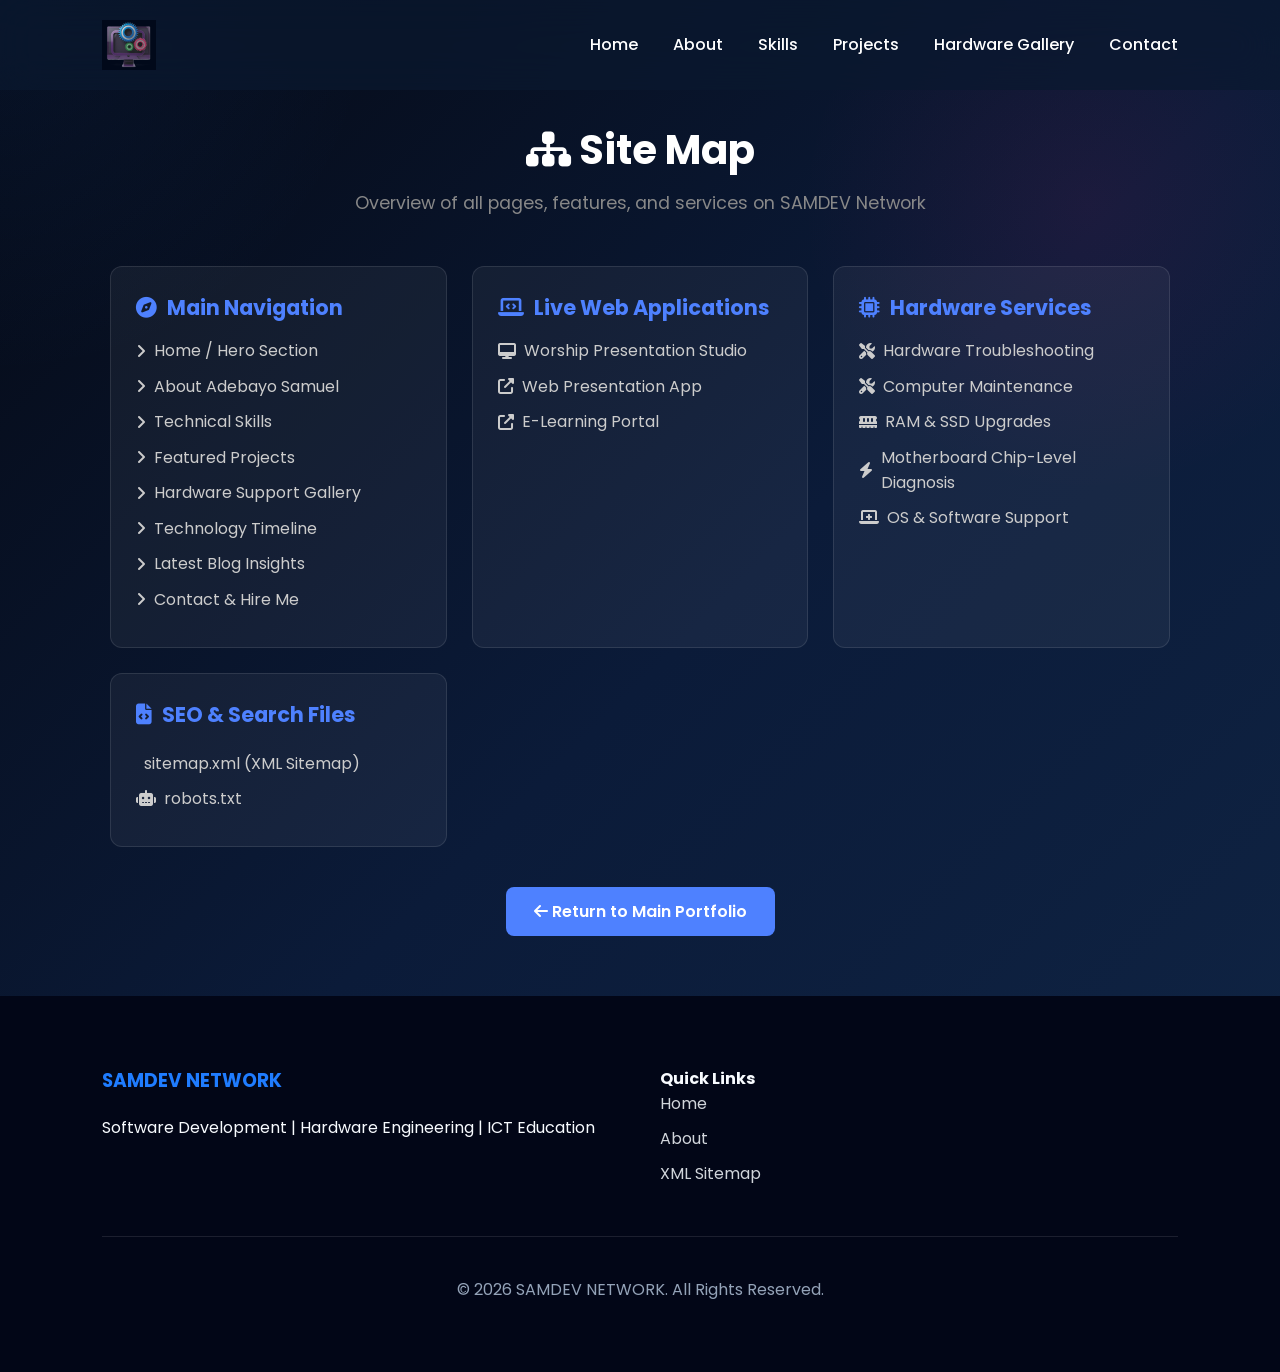
==== sitemap.html @ 9c5ebdf7 "Add files via upload" ====
<!DOCTYPE html>
<html lang="en" data-theme="dark">
<head>
    <meta charset="UTF-8">
    <meta name="viewport" content="width=device-width, initial-scale=1.0">
    <meta name="description" content="Sitemap for SAMDEV Network — Explore all sections, services, software projects, hardware support, and contact details.">
    <title>Sitemap | SAMDEV NETWORK</title>
    <link rel="icon" type="image/png" href="image/logo.png">
    <link href="https://fonts.googleapis.com/css2?family=Poppins:wght@300;400;500;600;700&display=swap" rel="stylesheet">
    <link rel="stylesheet" href="https://cdnjs.cloudflare.com/ajax/libs/font-awesome/6.6.0/css/all.min.css">
    <link rel="stylesheet" href="css/style.css">
    <link rel="stylesheet" href="css/mobile.css">
    <style>
        .sitemap-container {
            max-width: 1100px;
            margin: 120px auto 60px;
            padding: 0 20px;
        }
        .sitemap-header {
            text-align: center;
            margin-bottom: 50px;
        }
        .sitemap-header h1 {
            font-size: 2.5rem;
            color: var(--text-color, #fff);
            margin-bottom: 10px;
        }
        .sitemap-header p {
            color: #888;
            font-size: 1.1rem;
        }
        .sitemap-grid {
            display: grid;
            grid-template-columns: repeat(auto-fit, minmax(280px, 1fr));
            gap: 25px;
        }
        .sitemap-card {
            background: rgba(255, 255, 255, 0.05);
            border: 1px solid rgba(255, 255, 255, 0.1);
            border-radius: 12px;
            padding: 25px;
            transition: transform 0.3s ease, border-color 0.3s ease;
        }
        .sitemap-card:hover {
            transform: translateY(-5px);
            border-color: #4e81ff;
        }
        .sitemap-card h3 {
            font-size: 1.3rem;
            color: #4e81ff;
            margin-bottom: 15px;
            display: flex;
            align-items: center;
            gap: 10px;
        }
        .sitemap-card ul {
            list-style: none;
            padding: 0;
            margin: 0;
        }
        .sitemap-card ul li {
            margin-bottom: 10px;
        }
        .sitemap-card ul li a {
            color: #ccc;
            text-decoration: none;
            transition: color 0.2s ease;
            display: inline-flex;
            align-items: center;
            gap: 8px;
        }
        .sitemap-card ul li a:hover {
            color: #4e81ff;
        }
        .back-home {
            display: inline-block;
            margin-top: 40px;
            padding: 12px 28px;
            background: #4e81ff;
            color: #fff;
            text-decoration: none;
            border-radius: 8px;
            font-weight: 600;
            transition: background 0.3s ease;
        }
        .back-home:hover {
            background: #2f61d1;
        }
    </style>
</head>
<body>
    <header>
        <nav class="navbar">
            <div class="logo">
                <a href="index.html#home"><img src="image/logo.png" alt="Samdev Logo"></a>
            </div>
            <ul class="nav-links">
                <li><a href="index.html#home">Home</a></li>
                <li><a href="index.html#about">About</a></li>
                <li><a href="index.html#skills">Skills</a></li>
                <li><a href="index.html#projects">Projects</a></li>
                <li><a href="index.html#gallery">Hardware Gallery</a></li>
                <li><a href="index.html#contact">Contact</a></li>
            </ul>
        </nav>
    </header>

    <div class="sitemap-container">
        <div class="sitemap-header">
            <h1><i class="fas fa-sitemap"></i> Site Map</h1>
            <p>Overview of all pages, features, and services on SAMDEV Network</p>
        </div>

        <div class="sitemap-grid">
            <div class="sitemap-card">
                <h3><i class="fas fa-compass"></i> Main Navigation</h3>
                <ul>
                    <li><a href="index.html#home"><i class="fas fa-angle-right"></i> Home / Hero Section</a></li>
                    <li><a href="index.html#about"><i class="fas fa-angle-right"></i> About Adebayo Samuel</a></li>
                    <li><a href="index.html#skills"><i class="fas fa-angle-right"></i> Technical Skills</a></li>
                    <li><a href="index.html#projects"><i class="fas fa-angle-right"></i> Featured Projects</a></li>
                    <li><a href="index.html#gallery"><i class="fas fa-angle-right"></i> Hardware Support Gallery</a></li>
                    <li><a href="index.html#timeline"><i class="fas fa-angle-right"></i> Technology Timeline</a></li>
                    <li><a href="index.html#blog"><i class="fas fa-angle-right"></i> Latest Blog Insights</a></li>
                    <li><a href="index.html#contact"><i class="fas fa-angle-right"></i> Contact & Hire Me</a></li>
                </ul>
            </div>

            <div class="sitemap-card">
                <h3><i class="fas fa-laptop-code"></i> Live Web Applications</h3>
                <ul>
                    <li><a href="worship/easyworship.html"><i class="fas fa-desktop"></i> Worship Presentation Studio</a></li>
                    <li><a href="https://samdev969.github.io/Presentation-App/" target="_blank"><i class="fas fa-external-link-alt"></i> Web Presentation App</a></li>
                    <li><a href="https://my-portal-ityg.onrender.com" target="_blank"><i class="fas fa-external-link-alt"></i> E-Learning Portal</a></li>
                </ul>
            </div>

            <div class="sitemap-card">
                <h3><i class="fas fa-microchip"></i> Hardware Services</h3>
                <ul>
                    <li><a href="index.html#gallery"><i class="fas fa-tools"></i> Hardware Troubleshooting</a></li>
                    <li><a href="index.html#gallery"><i class="fas fa-screwdriver-wrench"></i> Computer Maintenance</a></li>
                    <li><a href="index.html#gallery"><i class="fas fa-memory"></i> RAM & SSD Upgrades</a></li>
                    <li><a href="index.html#gallery"><i class="fas fa-bolt"></i> Motherboard Chip-Level Diagnosis</a></li>
                    <li><a href="index.html#gallery"><i class="fas fa-laptop-medical"></i> OS & Software Support</a></li>
                </ul>
            </div>

            <div class="sitemap-card">
                <h3><i class="fas fa-file-code"></i> SEO & Search Files</h3>
                <ul>
                    <li><a href="sitemap.xml" target="_blank"><i class="fas fa-xml"></i> sitemap.xml (XML Sitemap)</a></li>
                    <li><a href="robots.txt" target="_blank"><i class="fas fa-robot"></i> robots.txt</a></li>
                </ul>
            </div>
        </div>

        <div style="text-align: center;">
            <a href="index.html" class="back-home"><i class="fas fa-arrow-left"></i> Return to Main Portfolio</a>
        </div>
    </div>

    <footer>
        <div class="footer-container">
            <div>
                <h3>SAMDEV NETWORK</h3>
                <p>Software Development | Hardware Engineering | ICT Education</p>
            </div>
            <div>
                <h4>Quick Links</h4>
                <a href="index.html#home">Home</a>
                <a href="index.html#about">About</a>
                <a href="sitemap.xml">XML Sitemap</a>
            </div>
        </div>
        <hr>
        <p class="copyright">© 2026 SAMDEV NETWORK. All Rights Reserved.</p>
    </footer>
</body>
</html>
---- css/style.css ----
/*==========================================
    SAMDEV NETWORK PORTFOLIO
    Author: Adebayo Samuel
==========================================*/

/*========== GOOGLE FONT ==========*/
@import url('https://fonts.googleapis.com/css2?family=Poppins:wght@300;400;500;600;700;800&display=swap');

/*========== VARIABLES ==========*/
:root{

    --primary:#050914;
    --secondary:#0b1b39;
    --accent:#1F7CFF;
    --accent2:#23A550;
    --accent3:#E31B76;
    --accent-rgb:31,124,255;
    --white:#f8fbff;
    --text:#d8e3ff;
    --dark:#020617;
    --glass:rgba(255,255,255,.08);
    --shadow:0 20px 40px rgba(0,0,0,.35);
    --radius:18px;
    --bg-gradient: radial-gradient(circle at top left, rgba(31,124,255,.08), transparent 20%), radial-gradient(circle at 85% 15%, rgba(227,27,118,.08), transparent 18%), linear-gradient(135deg,#050914,#0b1b39,#102545);

}

/*========== RESET ==========*/

*{
    margin:0;
    padding:0;
    box-sizing:border-box;
    scroll-behavior:smooth;
    font-family:'Poppins',sans-serif;
}

body{

    background: var(--bg-gradient);
    color:var(--white);
    overflow-x:hidden;

}

a{
    text-decoration:none;
}

img{
    width:100%;
    display:block;
}

section{

    padding:90px 8%;

}

/*===========================
PRELOADER
===========================*/

#preloader{

    position:fixed;
    width:100%;
    height:100vh;
    background:#020617;
    display:flex;
    justify-content:center;
    align-items:center;
    z-index:99999;

}

.loader{

    text-align:center;

}

.loader h1{

    font-size:45px;
    letter-spacing:4px;
    color:var(--accent);

}

.loading-bar{

    width:260px;
    height:5px;
    background:#1e293b;
    margin:auto;
    margin-top:20px;
    overflow:hidden;
    border-radius:50px;

}

.loading-bar::before{

    content:"";
    position:absolute;
    width:90px;
    height:5px;
    background:var(--accent);
    animation:loading 2s infinite;

}

@keyframes loading{

0%{

transform:translateX(-100px);

}

100%{

transform:translateX(260px);

}

}

/*===========================
HEADER
===========================*/

header{

    position:fixed;
    width:100%;
    top:0;
    left:0;
    z-index:999;

    backdrop-filter:blur(20px);

    background:rgba(10,25,47,.7);

}

nav{

    display:flex;

    justify-content:space-between;

    align-items:center;

    padding:20px 8%;

}

.logo h2{

    color:var(--accent);

    font-size:30px;

}

.logo img{

    display:block;

    max-height:50px;

    width:auto;

}

.nav-links{

    display:flex;

    list-style:none;

    gap:35px;

}

body.menu-open{

    overflow:hidden;

}

.nav-links a{

    color:white;

    transition:.4s;

    font-weight:500;

}

.nav-links a:hover{

    color:var(--accent);

}

.active{

    color:var(--accent)!important;

}

.menu-btn{

    display:none;

    color:white;

    font-size:28px;

    cursor:pointer;

    z-index:1002;

}

/*===========================
HERO
===========================*/

.hero{

    min-height:100vh;

    position:relative;

    display:flex;

    align-items:center;

    justify-content:space-between;

    gap:60px;

    padding:90px 8%;

}

#particles-js{

    display:none;

}

.hero-content{

    position:relative;

    z-index:2;

    flex:1;

    max-width:500px;

}

.hero-content h4{

    color:var(--accent);

    font-size:24px;

}

.hero-content h1{

    font-size:70px;

    margin:20px 0;

}

.hero-content span{

    color:var(--accent);

}

.hero-content h2{

    font-size:34px;

    margin-bottom:20px;

}

.hero-content p{

    color:var(--text);

    line-height:1.8;

    font-size:18px;

}

.hero-image{

    position:relative;

    z-index:2;

    flex:1;
    display:flex;
    justify-content:center;
    align-items:center;
    width:min(440px, 42vw);
    max-width:440px;
    aspect-ratio:1;
    border-radius:50%;
    overflow:hidden;
    margin-left:auto;

}

.hero-image .tilt-card{

    width:100%;
    height:100%;
    border-radius:50%;
    overflow:hidden;

}

.hero-image img{

    width:100%;
    height:100%;
    object-fit:cover;
    object-position:center;
    border-radius:50%;
    animation:float 5s ease-in-out infinite;

}

.hero-image video{
    width:100%;
    height:100%;
    object-fit:cover;
    object-position:center;
    border-radius:50%;
    animation:float 5s ease-in-out infinite;
}

@keyframes float{

0%{

transform:translateY(0);

}

50%{

transform:translateY(-20px);

}

100%{

transform:translateY(0);

}

}

/*===========================
BUTTONS
===========================*/

.hero-buttons{

    margin-top:35px;

    display:flex;

    gap:20px;

}

.btn{

    background:var(--accent);

    color:white;

    padding:15px 40px;

    border-radius:40px;

    transition:.4s;

    font-weight:600;

}

.btn:hover{

    transform:translateY(-5px);

    box-shadow:0 10px 30px rgba(var(--accent-rgb),.5);

}

.btn-outline{

    border:2px solid var(--accent);

    color:white;

    padding:15px 40px;

    border-radius:40px;

    transition:.4s;

}

.btn-outline:hover{

    background:var(--accent);

}

/*===========================
SOCIAL
===========================*/

.social-icons{

    margin-top:35px;

    display:flex;

    gap:18px;

}

.social-icons a{

    width:48px;

    height:48px;

    border-radius:50%;

    background:rgba(255,255,255,.08);

    display:flex;

    justify-content:center;

    align-items:center;

    color:white;

    transition:.4s;

}

.social-icons a:hover{

    background:var(--accent);

    transform:translateY(-8px);

}

/*===========================
STATS
===========================*/

.stats{

    display:grid;

    grid-template-columns:repeat(4,1fr);

    gap:30px;

}

.stats .box{

    background:var(--glass);

    backdrop-filter:blur(18px);

    border-radius:var(--radius);

    text-align:center;

    padding:40px;

    box-shadow:var(--shadow);

    transition:.4s;

}

.stats .box:hover{

    transform:translateY(-10px);

}

.stats h1{

    color:var(--accent);

    font-size:50px;

}

/*===========================
ABOUT PREVIEW
===========================*/

.container{

    display:grid;

    grid-template-columns:repeat(2,1fr);

    gap:60px;

    align-items:center;

}

.about-preview img{

    border-radius:20px;

    box-shadow:var(--shadow);

}

.about-preview video{
    width:60%;
    max-width:420px;
    display:block;
    margin:0 auto;
    border-radius:20px;
    box-shadow:var(--shadow);
    object-fit:cover;
}

.about-preview h5{

    color:var(--accent);

}

.about-preview h2{

    font-size:45px;

    margin:15px 0;

}

.about-preview p{

    color:var(--text);

    line-height:1.8;

    margin-bottom:30px;

}

/*===========================
SERVICES
===========================*/

.services-preview h2{

    text-align:center;

    margin-bottom:60px;

    font-size:45px;

}

.cards{

    display:grid;

    grid-template-columns:repeat(auto-fit,minmax(250px,1fr));

    gap:24px;

}

.card{

    position:relative;
    overflow:hidden;
    background:
        radial-gradient(circle at top right, rgba(var(--accent-rgb), 0.18), transparent 42%),
        linear-gradient(180deg, rgba(255,255,255,0.09), rgba(255,255,255,0.03));
    backdrop-filter:blur(14px);
    padding:32px;
    border-radius:18px;
    text-align:center;
    transition:transform .35s ease, box-shadow .35s ease, border-color .35s ease;
    border:1px solid rgba(255,255,255,.12);
    box-shadow:0 14px 34px rgba(0,0,0,.22);

}

.card::before{

    content:'';
    position:absolute;
    inset:0;
    background:linear-gradient(120deg, transparent 0%, rgba(255,255,255,.08) 50%, transparent 100%);
    transform:translateX(-120%);
    transition:transform .6s ease;
    pointer-events:none;

}

.card:hover{

    transform:translateY(-8px);
    border-color:rgba(var(--accent-rgb),.55);
    box-shadow:0 24px 48px rgba(0,0,0,.38);

}

.card:hover::before{

    transform:translateX(120%);

}

.card i{

    font-size:55px;

    color:var(--accent);

    margin-bottom:25px;

}

.card h3{

    margin-bottom:20px;

}

/*===========================
FOOTER
===========================*/

footer{

    background:#020617;

    padding:70px 8%;

}

.footer-container{

    display:grid;

    grid-template-columns:repeat(auto-fit,minmax(250px,1fr));

    gap:40px;

}

.footer-container h2,
.footer-container h3{

    margin-bottom:20px;

    color:var(--accent);

}

.footer-container a{

    display:block;

    color:#d1d5db;

    margin-bottom:10px;

    transition:.3s;

}

.footer-container a:hover{

    color:var(--accent);

}

footer hr{

    margin:40px 0;

    border:none;

    border-top:1px solid rgba(255,255,255,.1);

}

.copyright{

    text-align:center;

    color:#94a3b8;

}

/*===========================
RESPONSIVE
===========================*/

@media(max-width:1024px){

.hero{

gap:40px;

padding:90px 5%;

}

.hero-content h1{

font-size:50px;

}

.hero-image{

width:min(380px, 80vw);

height:auto;

}

.hero-image img{

width:100%;

height:100%;

}

.container{

grid-template-columns:1fr;

}

.stats{

grid-template-columns:repeat(2,1fr);

}

.nav-links{

position:fixed;
    top:0;
    left:0;
    width:min(320px, 85vw);
    max-height:calc(100vh - 40px);
    padding:24px 24px 30px;
    flex-direction:column;
    justify-content:flex-start;
    align-items:flex-start;
    gap:12px;
    background:linear-gradient(180deg, rgba(5, 9, 20, 0.98), rgba(15, 23, 42, 0.98));
    border-right:1px solid rgba(255,255,255,0.12);
    transform:translateX(-100%);
    transition:transform .35s ease;
    z-index:1000;
box-shadow:0 20px 45px rgba(0,0,0,.45);
    overflow-y:auto;
    overflow-x:hidden;
    -webkit-overflow-scrolling:touch;
    scrollbar-width:thin;
    scrollbar-color:var(--accent) transparent;

}

.nav-links::-webkit-scrollbar{
    width:6px;
}

.nav-links::-webkit-scrollbar-thumb{
    background:var(--accent);
    border-radius:10px;
}

.nav-links::-webkit-scrollbar-track{
    background:transparent;
}

.nav-links.show{

transform:translateX(0);

}

.nav-links li{

width:100%;

}

.nav-links li a{

display:flex;
    width:100%;
    font-size:18px;
    padding:12px 0;
    opacity:.85;

}

.nav-links li a.active{
    opacity:1;
}

.nav-links li .btn-portal{
    display:inline-block;
    width:auto;
    margin-top:6px;
    padding:8px 22px;
}

.menu-btn{

display:block;

}

}/* End 1024px */

@media(max-width:768px){

.gallery-grid {
    grid-template-columns: 1fr;
}

.gallery-item {
    min-height: 250px;
    padding: 24px 18px;
}

.hover-gallery {
    grid-template-columns: repeat(2, 1fr);
    inset: 8px;
    min-height: 150px;
}

.gallery-grid {
    grid-template-columns: 1fr;
}

.gallery-item {
    min-height: 250px;
    padding: 24px 18px;
}

.hover-gallery {
    grid-template-columns: repeat(2, 1fr);
    inset: 8px;
    min-height: 150px;
}

.hero{

flex-direction:column;

min-height:auto;

padding:90px 8%;

}

.hero-content h1{

font-size:45px;

}

.hero-content h2{

font-size:26px;

}

.stats{

grid-template-columns:1fr;

}

.hero-buttons{

flex-direction:column;

}

.hero-image{

width:min(320px, 80vw);

height:auto;

margin:0 auto;

}

.hero-image img{

width:100%;

height:100%;

}

.timeline-section {
    padding: 80px 4%;
}

.timeline::after {
    left: 20px;
}

.timeline-item,
.timeline-item.left,
.timeline-item.right {
    width: 100%;
    left: 0;
    padding-left: 58px;
}

.timeline-item::before {
    left: 12px;
    right: auto;
    top: 30px;
}

.timeline-item.left .timeline-content::after,
.timeline-item.right .timeline-content::after {
    left: -9px;
    right: auto;
    transform: rotate(225deg);
}

}

/* ===========================
   MOBILE / SMALL SCREEN REFINEMENT
=========================== */

@media(max-width:768px){

    nav{
        padding:14px 5%;
    }

    .menu-btn{
        font-size:26px;
    }

    .theme-toggle{
        font-size:18px;
        padding:6px 10px;
    }

    section{
        padding:70px 6%;
    }

    .hero{
        padding:110px 6% 60px;
        text-align:center;
    }

    .hero-content{
        max-width:100%;
    }

    .hero-content h4{
        font-size:20px;
    }

    .hero-content h1{
        font-size:34px;
        line-height:1.15;
        margin:14px 0;
    }

    .hero-content h2{
        font-size:22px;
        margin-bottom:16px;
    }

    .hero-content p{
        font-size:15px;
        line-height:1.7;
    }

    .hero-buttons{
        flex-direction:column;
        align-items:center;
        width:100%;
    }

    .hero-buttons .btn,
    .hero-buttons .btn-outline{
        width:100%;
        max-width:280px;
        text-align:center;
        padding:14px 20px;
    }

    .social-icons{
        justify-content:center;
        flex-wrap:wrap;
    }

    .hero-image{
        width:min(250px, 70vw);
        margin:20px auto 0;
    }

    .section-title{
        margin-bottom:36px;
    }

    .section-title h2{
        font-size:30px;
    }

    .stats{
        grid-template-columns:repeat(2,1fr);
        gap:16px;
    }

    .stats .box{
        padding:26px 14px;
    }

    .stats h1{
        font-size:34px;
    }

    .stats p{
        font-size:13px;
    }

    .about-preview h2{
        font-size:30px;
    }

    .about-preview p{
        font-size:15px;
    }

    .card{
        padding:26px 20px;
    }

    .card h3{
        font-size:18px;
    }

    .gallery-item{
        min-height:220px;
        padding:20px 14px;
    }

    .gallery-placeholder{
        font-size:42px;
    }

    .hover-gallery{
        grid-template-columns:repeat(2,1fr);
        inset:8px;
        min-height:150px;
        padding:8px;
    }

    .hover-gallery h4{
        font-size:.95rem;
    }

.timeline-section{
        padding:70px 4% 60px;
    }

    .timeline,
    .timeline-item,
    .timeline-content{
        max-width:100%;
        overflow:hidden;
    }

.timeline-content{
        max-height:none;
        overflow:hidden;
        padding:16px 16px;
        cursor:default;
    }

    .timeline-content::before{
        display:none;
        position:absolute;
    }

    .timeline-content:hover,
    .timeline-content:focus-visible{
        max-height:none;
        transform:none;
        box-shadow:0 16px 38px rgba(0,0,0,0.24);
        border-color:rgba(255,255,255,0.14);
    }

    .timeline-content h4{
        font-size:1rem;
    }

    .timeline-content p,
    .timeline-content li{
        opacity:1;
    }

    .contact-section .container{
        gap:40px;
    }

    .footer-container{
        grid-template-columns:1fr;
        text-align:center;
        gap:30px;
    }

}

@media(max-width:400px){

    nav{
        padding:12px 4%;
    }

    .logo img{
        max-height:40px;
    }

    .hero{
        padding:100px 4% 50px;
    }

    .hero-content h1{
        font-size:28px;
    }

    .hero-content h2{
        font-size:19px;
    }

    .hero-buttons .btn,
    .hero-buttons .btn-outline{
        max-width:240px;
        font-size:14px;
    }

    .stats{
        grid-template-columns:1fr;
    }

    .stats .box{
        padding:20px 14px;
    }

    .section-title h2{
        font-size:26px;
    }

    .hover-gallery{
        grid-template-columns:1fr 1fr;
        gap:6px;
    }

}

/*========== ADDITIONAL SINGLE PAGE STYLES ==========*/

/* Section title centering */
.section-title {
    text-align: center;
    margin-bottom: 50px;
}

.section-title h2 {
    font-size: 42px;
    color: var(--white);
}


/* Portal Nav Button Accent */
.btn-portal {
    border: 1px solid var(--accent);
    padding: 6px 18px;
    border-radius: 20px;
}

.btn-portal:hover {
    background: var(--accent);
    color: var(--dark) !important;
}
/*========== THEME VARIABLES ==========*/
:root {
    --primary: #050914;
    --secondary: #0b1b39;
    --accent: #1F7CFF;
    --accent2: #23A550;
    --accent3: #E31B76;
    --accent-rgb: 31,124,255;
    --white: #f8fbff;
    --text: #d8e3ff;
    --dark: #020617;
    --glass: rgba(255, 255, 255, 0.08);
    --shadow: 0 20px 40px rgba(0, 0, 0, 0.35);
    --radius: 18px;
    --bg-gradient: radial-gradient(circle at top left, rgba(31,124,255,.08), transparent 20%), radial-gradient(circle at 85% 15%, rgba(227,27,118,.08), transparent 18%), linear-gradient(135deg,#050914,#0b1b39,#102545);
}

/* Light Theme Switch */
[data-theme="light"] {
    --primary: #f8fafc;
    --secondary: #e2e8f0;
    --accent: #1F7CFF;
    --accent2: #23A550;
    --accent3: #E31B76;
    --accent-rgb: 31,124,255;
    --white: #0f172a;
    --text: #334155;
    --dark: #ffffff;
    --glass: rgba(0, 0, 0, 0.04);
    --shadow: 0 10px 30px rgba(0, 0, 0, 0.1);
    --bg-gradient: linear-gradient(135deg, #f1f5f9, #e2e8f0, #cbd5e1);
}

body {
    background: var(--bg-gradient);
    color: var(--white);
    transition: background 0.4s ease, color 0.4s ease;
}

/* Theme Toggle Button */
.theme-toggle {
    cursor: pointer;
    font-size: 20px;
    color: var(--accent);
    padding: 8px 12px;
    border-radius: 50%;
    background: var(--glass);
    transition: 0.3s;
}

/* 3D Tilt Card Base Effects */
.tilt-card {
    transition: transform 0.3s ease, box-shadow 0.3s ease;
    transform-style: preserve-3d;
}

.tilt-card:hover {
    transform: translateY(-8px) rotateX(4deg) rotateY(-4deg);
    box-shadow: 0 20px 35px rgba(56, 189, 248, 0.25);
}

/* Skills Animated Progress Bar */
.skills-container {
    max-width: 800px;
    margin: 0 auto;
}

.skill-bar {
    margin-bottom: 25px;
}

.skill-info {
    display: flex;
    justify-content: space-between;
    margin-bottom: 8px;
    font-weight: 500;
}

.progress-line {
    height: 10px;
    width: 100%;
    background: var(--glass);
    border-radius: 10px;
    position: relative;
    overflow: hidden;
}

.progress-line span {
    height: 100%;
    background: var(--accent);
    position: absolute;
    left: 0;
    top: 0;
    border-radius: 10px;
    animation: animateProgress 2s ease-in-out forwards;
}

@keyframes animateProgress {
    from { width: 0; }
}

/* Timeline Layout */
.timeline-section {
    padding: 95px 5% 75px;
}

.timeline {
    position: relative;
    max-width: 910px;
    margin: 0 auto;
}

.timeline::after {
    content: '';
    position: absolute;
    width: 3px;
    background: linear-gradient(180deg, var(--accent), rgba(31, 124, 255, 0.18));
    top: 0;
    bottom: 0;
    left: 50%;
    margin-left: -1.5px;
    border-radius: 999px;
}

.timeline-item {
    padding: 10px 24px;
    position: relative;
    width: 50%;
    margin-bottom: 20px;
}

.timeline-item.left { left: 0; }
.timeline-item.right { left: 50%; }

.timeline-item::before {
    content: '';
    position: absolute;
    top: 28px;
    width: 14px;
    height: 14px;
    background: linear-gradient(135deg, var(--accent), #78b8ff);
    border: 3px solid var(--primary);
    border-radius: 50%;
    z-index: 1;
    box-shadow: 0 0 0 5px rgba(31, 124, 255, 0.12);
}

.timeline-item.left::before {
    right: -8px;
}

.timeline-item.right::before {
    left: -8px;
}

.timeline-content {
    position: relative;
    overflow: hidden;
    max-height: 118px;
    padding: 20px 22px;
    background:
        radial-gradient(circle at top right, rgba(31, 124, 255, 0.18), transparent 42%),
        linear-gradient(180deg, rgba(255,255,255,0.095), rgba(255,255,255,0.035));
    border-radius: 18px;
    border: 1px solid rgba(255, 255, 255, 0.14);
    box-shadow: 0 16px 38px rgba(0,0,0,0.24);
    backdrop-filter: blur(10px);
    cursor: pointer;
    transform-origin: center top;
    transition: max-height 0.7s cubic-bezier(0.22, 1, 0.36, 1), transform 0.35s ease, border-color 0.35s ease, box-shadow 0.35s ease, opacity 0.35s ease;
}

.timeline-content::before {
    content: '';
    position: absolute;
    inset: 0;
    background: linear-gradient(120deg, transparent 0%, rgba(255,255,255,0.08) 50%, transparent 100%);
    transform: translateX(-120%);
    transition: transform 0.6s ease;
    pointer-events: none;
}

.timeline-content:hover,
.timeline-content:focus-visible {
    max-height: 520px;
    transform: translateY(-6px) scale(1.015);
    border-color: rgba(31, 124, 255, 0.58);
    box-shadow: 0 28px 58px rgba(0, 0, 0, 0.48);
    outline: none;
}

.timeline-content:hover::before,
.timeline-content:focus-visible::before {
    transform: translateX(120%);
}

.timeline-content h3 {
    color: var(--accent);
    font-size: 1.08rem;
    margin-bottom: 10px;
    font-weight: 700;
    letter-spacing: 0.02em;
}

.timeline-content h4 {
    margin-bottom: 10px;
    color: var(--white);
    font-size: 1.14rem;
    font-weight: 600;
}

.timeline-content p,
.timeline-content li {
    color: var(--text);
    line-height: 1.68;
    font-size: 0.96rem;
    opacity: 0.7;
    transition: opacity 0.3s ease;
}

.timeline-content:hover p,
.timeline-content:focus-visible p,
.timeline-content:hover li,
.timeline-content:focus-visible li {
    opacity: 1;
}

.timeline-content ul {
    padding-left: 20px;
    margin: 12px 0 14px;
}

.timeline-item.left .timeline-content::after,
.timeline-item.right .timeline-content::after {
    content: '';
    position: absolute;
    top: 24px;
    width: 14px;
    height: 14px;
    background: linear-gradient(180deg, rgba(255,255,255,0.08), rgba(255,255,255,0.04));
    border-top: 1px solid rgba(255,255,255,0.12);
    border-right: 1px solid rgba(255,255,255,0.12);
    transform: rotate(45deg);
}

.timeline-item.left .timeline-content::after {
    right: -9px;
}

.timeline-item.right .timeline-content::after {
    left: -9px;
    transform: rotate(225deg);
}

/* Hardware Gallery Grid */
.gallery-grid {
    display: grid;
    grid-template-columns: repeat(auto-fit, minmax(240px, 1fr));
    gap: 25px;
}

.gallery-item {
    position: relative;
    overflow: hidden;
    background:
        radial-gradient(circle at top right, rgba(var(--accent-rgb), 0.18), transparent 42%),
        linear-gradient(180deg, rgba(255,255,255,0.09), rgba(255,255,255,0.03));
    padding: 30px;
    border-radius: 18px;
    text-align: center;
    border: 1px solid rgba(255,255,255,0.12);
    box-shadow: 0 14px 34px rgba(0,0,0,.22);
    transition: transform .35s ease, box-shadow .35s ease, border-color .35s ease;
    min-height: 230px;
    display: flex;
    flex-direction: column;
    justify-content: center;
    align-items: center;
}

.gallery-item::before {
    content: '';
    position: absolute;
    inset: 0;
    background: linear-gradient(120deg, transparent 0%, rgba(255,255,255,.08) 50%, transparent 100%);
    transform: translateX(-120%);
    transition: transform .6s ease;
    pointer-events: none;
}

.gallery-item:hover,
.gallery-item:focus-visible {
    transform: translateY(-8px);
    border-color: rgba(var(--accent-rgb),.55);
    box-shadow: 0 24px 48px rgba(0,0,0,.38);
}

.gallery-item:hover::before,
.gallery-item:focus-visible::before {
    transform: translateX(120%);
}

.gallery-placeholder {
    font-size: 50px;
    color: var(--accent);
    margin-bottom: 15px;
    transition: opacity .35s ease;
}

.gallery-item:hover .gallery-placeholder,
.gallery-item:focus-visible .gallery-placeholder {
    opacity: 0;
    transform: scale(.96);
}

.hover-gallery {
    position: absolute;
    inset: 10px;
    opacity: 1;
    pointer-events: auto;
    transform: scale(1);
    transition: opacity .35s ease, transform .35s ease;
    display: grid;
    grid-template-columns: repeat(3, 1fr);
    gap: 8px;
    padding: 10px;
    background: rgba(2, 6, 23, 0.9);
    border-radius: 14px;
    backdrop-filter: blur(12px);
    align-content: center;
    min-height: 180px;
    z-index: 2;
}

.gallery-item:hover .hover-gallery,
.gallery-item:focus-visible .hover-gallery {
    opacity: 1;
    transform: scale(1.01);
}

.hover-gallery img {
    width: 100%;
    height: 100%;
    min-height: 110px;
    object-fit: cover;
    border-radius: 10px;
    border: 1px solid rgba(255,255,255,0.14);
    box-shadow: 0 8px 18px rgba(0,0,0,.25);
    aspect-ratio: 4 / 3;
}

.hover-gallery img:nth-child(1),
.hover-gallery img:nth-child(2),
.hover-gallery img:nth-child(3) {
    min-height: 80px;
}

.hover-gallery img:nth-child(4),
.hover-gallery img:nth-child(5),
.hover-gallery img:nth-child(6) {
    min-height: 80px;
}

.hover-gallery img:nth-child(7),
.hover-gallery img:nth-child(8),
.hover-gallery img:nth-child(9) {
    min-height: 80px;
}

.hover-gallery h4 {
    grid-column: 1 / -1;
    color: var(--white);
    font-size: 1.05rem;
    font-weight: 600;
    text-align: center;
    margin: 2px 0 -2px;
    padding-top: 8px;
    border-top: 1px solid rgba(255,255,255,0.12);
}

/* Interactive Form */
.contact-form {
    display: flex;
    flex-direction: column;
    gap: 15px;
}

.contact-form input,
.contact-form textarea {
    padding: 15px;
    border-radius: 10px;
    border: 1px solid rgba(255, 255, 255, 0.1);
    background: var(--glass);
    color: var(--white);
}

.btn-sm {
    padding: 6px 14px;
    border-radius: 20px;
    background: var(--accent);
    color: white;
    font-size: 13px;
    display: inline-block;
    margin-top: 10px;
}

.btn-sm.outline {
    background: transparent;
    border: 1px solid var(--accent);
}
---- css/mobile.css ----
/*==================================================
    SAMDEV NETWORK - MOBILE RESPONSIVE OVERRIDES
    Ensures professional, non-overlapping mobile layout
==================================================*/

/* ---------- Global mobile safety ---------- */
html,
body {
    overflow-x: hidden;
    width: 100%;
    max-width: 100%;
}

body {
    -webkit-text-size-adjust: 100%;
}

/* Prevent any element from forcing horizontal scroll */
img,
video,
iframe,
canvas,
svg,
table,
form,
input,
textarea {
    max-width: 100%;
}

/* =========================================
   HEADER / NAV
========================================= */
@media (max-width: 768px) {
    header {
        position: fixed;
        top: 0;
        left: 0;
        width: 100%;
        z-index: 1003;
        background: rgba(10, 25, 47, 0.95);
        backdrop-filter: blur(20px);
    }

    nav {
        padding: 12px 4%;
        display: flex;
        justify-content: space-between;
        align-items: center;
        gap: 10px;
    }

    /* Logo + toggle + hamburger stay in a row, never wrap */
    .logo {
        flex: 0 0 auto;
    }

    .logo img {
        max-height: 40px;
        width: auto;
    }

    .theme-toggle {
        margin-left: auto;
        flex: 0 0 auto;
    }

    .menu-btn {
        flex: 0 0 auto;
        display: block !important;
        font-size: 24px;
        color: white;
        cursor: pointer;
        z-index: 1002;
        background: none;
        border: none;
        padding: 0;
    }

    /* Mobile slide-in menu */
    .nav-links {
        position: fixed;
        top: 0;
        left: 0;
        width: min(300px, 82vw);
        height: 100vh;
        max-height: 100vh;
        padding: 80px 26px 40px;
        display: flex;
        flex-direction: column;
        justify-content: flex-start;
        align-items: flex-start;
        gap: 6px;
        background: linear-gradient(180deg, rgba(5, 9, 20, 0.99), rgba(15, 23, 42, 0.99));
        border-right: 1px solid rgba(255, 255, 255, 0.12);
        transform: translateX(-100%);
        transition: transform 0.35s cubic-bezier(0.4, 0, 0.2, 1);
        z-index: 1001;
        visibility: visible;
        box-shadow: 0 20px 45px rgba(0, 0, 0, 0.45);
        overflow-y: auto;
        overflow-x: hidden;
        -webkit-overflow-scrolling: touch;
        scrollbar-width: thin;
        scrollbar-color: var(--accent) transparent;
        pointer-events: auto;
        list-style: none;
    }

    .nav-links::-webkit-scrollbar {
        width: 5px;
    }
    .nav-links::-webkit-scrollbar-thumb {
        background: var(--accent);
        border-radius: 10px;
    }
    .nav-links::-webkit-scrollbar-track {
        background: transparent;
    }

    .nav-links.show {
        transform: translateX(0);
    }

    .nav-links li {
        width: 100%;
        margin: 0;
    }

    .nav-links li a {
        display: block;
        width: 100%;
        font-size: 18px;
        font-weight: 500;
        padding: 15px 15px;
        opacity: 1;
        color: #f8fbff;
        white-space: nowrap;
        transition: color 0.3s ease;
        cursor: pointer;
        z-index: 1002;
        text-decoration: none;
        letter-spacing: 0.5px;
    }

    .nav-links li a.active {
        opacity: 1;
        color: #1F7CFF !important;
        font-weight: 600;
    }

    .nav-links li .btn-portal {
        display: inline-block;
        width: auto;
        margin-top: 12px;
        padding: 10px 24px;
        background: #1F7CFF;
        color: #f8fbff;
        border-radius: 6px;
        font-weight: 600;
        font-size: 15px;
        transition: background 0.3s ease;
    }

    .nav-links li .btn-portal:hover {
        background: #1567e8;
    }

    /* Overlay behind menu */
    body.menu-open::before {
        content: "";
        position: fixed;
        inset: 0;
        background: rgba(2, 6, 23, 0.8);
        z-index: 1000;
        pointer-events: none;
    }

    /* Push hero below fixed header */
    .hero {
        margin-top: 0;
        padding-top: 96px;
    }
}

/* =========================================
   SECTION SPACING & OVERFLOW
========================================= */
@media (max-width: 768px) {
    section {
        padding: 60px 5%;
        overflow: hidden;
    }

    .section-title {
        margin-bottom: 30px;
    }

    .section-title h2 {
        font-size: 28px;
        line-height: 1.3;
    }

    /* ----- Hero ----- */
    .hero {
        min-height: auto;
        flex-direction: column;
        align-items: center;
        justify-content: flex-start;
        gap: 30px;
        text-align: center;
        padding: 92px 5% 50px;
    }

    .hero-content {
        max-width: 100%;
        width: 100%;
        flex: none;
    }

    .hero-content h4 {
        font-size: 19px;
    }
    .hero-content h1 {
        font-size: 32px;
        line-height: 1.15;
        margin: 12px 0;
    }
    .hero-content h2 {
        font-size: 21px;
        margin-bottom: 14px;
    }
    .hero-content p {
        font-size: 15px;
        line-height: 1.7;
    }

    .hero-buttons {
        flex-direction: column;
        align-items: center;
        width: 100%;
        margin-top: 24px;
    }
    .hero-buttons .btn,
    .hero-buttons .btn-outline {
        width: 100%;
        max-width: 280px;
        text-align: center;
        padding: 14px 20px;
    }

    .social-icons {
        justify-content: center;
        flex-wrap: wrap;
        margin-top: 24px;
    }
    .social-icons a {
        width: 44px;
        height: 44px;
    }

    .hero-image {
        width: min(240px, 70vw);
        max-width: 240px;
        margin: 10px auto 0;
        flex: none;
        aspect-ratio: 1;
    }

    /* ----- Stats ----- */
    .stats {
        grid-template-columns: repeat(2, 1fr);
        gap: 14px;
        margin-top: 10px;
    }
    .stats .box {
        padding: 22px 12px;
    }
    .stats h1 {
        font-size: 32px;
    }
    .stats p {
        font-size: 12px;
    }

    /* ----- About ----- */
    .container {
        display: block;
        width: 100%;
    }
    .about-preview .about-image,
    .about-preview .about-text {
        width: 100%;
        margin-bottom: 24px;
    }
    .about-preview video {
        width: 100%;
        max-width: 100%;
    }
    .about-preview h2 {
        font-size: 27px;
    }
    .about-preview p {
        font-size: 15px;
    }

    /* ----- Skills ----- */
    .skills-container {
        max-width: 100%;
        width: 100%;
    }
    .skill-info span {
        font-size: 14px;
    }

    /* ----- Cards (projects / testimonials / blog) ----- */
    .cards {
        display: grid;
        grid-template-columns: 1fr;
        gap: 18px;
        width: 100%;
    }
    .card {
        width: 100%;
        padding: 26px 20px;
    }
    .card h3 {
        font-size: 18px;
    }
    .card p {
        font-size: 14px;
    }

/* ----- Gallery ----- */
    .gallery-grid {
        display: grid;
        grid-template-columns: 1fr;
        gap: 16px;
        width: 100%;
    }
    .gallery-item {
        position: relative;
        min-height: 0;
        padding: 0;
        overflow: hidden;
        text-align: center;
    }
    .gallery-item .gallery-placeholder {
        display: none;
    }
    .gallery-item h4 {
        position: static;
        font-size: 16px;
        padding: 10px 12px;
        margin: 0;
        opacity: 1;
        transform: none;
    }
    .hover-gallery {
        position: static;
        inset: auto;
        display: grid;
        grid-template-columns: repeat(3, 1fr);
        gap: 6px;
        padding: 8px;
        border-radius: 0;
        min-height: 0;
        opacity: 1;
        transform: none;
        background: rgba(2, 6, 23, 0.9);
    }
    .hover-gallery img {
        min-height: 70px;
        aspect-ratio: 4 / 3;
        object-fit: cover;
    }
    .hover-gallery h4 {
        grid-column: 1 / -1;
        font-size: 0.95rem;
        padding: 6px 0;
        border-top: 1px solid rgba(255,255,255,0.12);
        margin: 4px 0 -2px;
    }

    /* ----- Timeline ----- */
    .timeline-section {
        padding: 60px 4%;
    }
    .timeline {
        width: 100%;
        max-width: 100%;
    }
    .timeline-item,
    .timeline-item.left,
    .timeline-item.right {
        width: 100%;
        left: 0;
        padding: 0 0 0 40px;
        margin-bottom: 18px;
    }
    .timeline::after {
        left: 12px;
        margin-left: 0;
    }
    .timeline-item::before {
        left: 5px;
        right: auto;
        top: 26px;
        width: 14px;
        height: 14px;
    }
    .timeline-item.left .timeline-content::after,
    .timeline-item.right .timeline-content::after {
        left: -8px;
        right: auto;
        transform: rotate(225deg);
    }
    .timeline-content {
        max-height: none;
        overflow: hidden;
        padding: 16px;
        cursor: default;
        width: 100%;
    }
    .timeline-content::before {
        display: none;
    }
    .timeline-content:hover,
    .timeline-content:focus-visible {
        max-height: none;
        transform: none;
        box-shadow: 0 14px 30px rgba(0, 0, 0, 0.24);
        border-color: rgba(255, 255, 255, 0.14);
    }
    .timeline-content h3 {
        font-size: 1rem;
    }
    .timeline-content h4 {
        font-size: 1rem;
    }
    .timeline-content p,
    .timeline-content li {
        font-size: 0.92rem;
        opacity: 1;
    }

    /* ----- Contact ----- */
    .contact-section .container {
        display: block;
    }
    .contact-info {
        margin-bottom: 24px;
    }
    .contact-form input,
    .contact-form textarea {
        font-size: 15px;
    }

    /* ----- Footer ----- */
    footer {
        padding: 50px 5%;
    }
    .footer-container {
        grid-template-columns: 1fr;
        text-align: center;
        gap: 28px;
    }
    .footer-container a {
        display: block;
        margin-bottom: 8px;
    }
}

/* =========================================
   VERY SMALL SCREENS (<= 400px)
========================================= */
@media (max-width: 400px) {
    nav {
        padding: 10px 4%;
    }
    .logo img {
        max-height: 36px;
    }
    .hero {
        padding: 84px 4% 44px;
    }
    .hero-content h1 {
        font-size: 27px;
    }
    .hero-content h2 {
        font-size: 18px;
    }
    .stats {
        grid-template-columns: 1fr 1fr;
    }
    .section-title h2 {
        font-size: 24px;
    }
    .timeline-item {
        padding-left: 34px;
    }
    .hero-buttons .btn,
    .hero-buttons .btn-outline {
        max-width: 240px;
        font-size: 14px;
    }
}
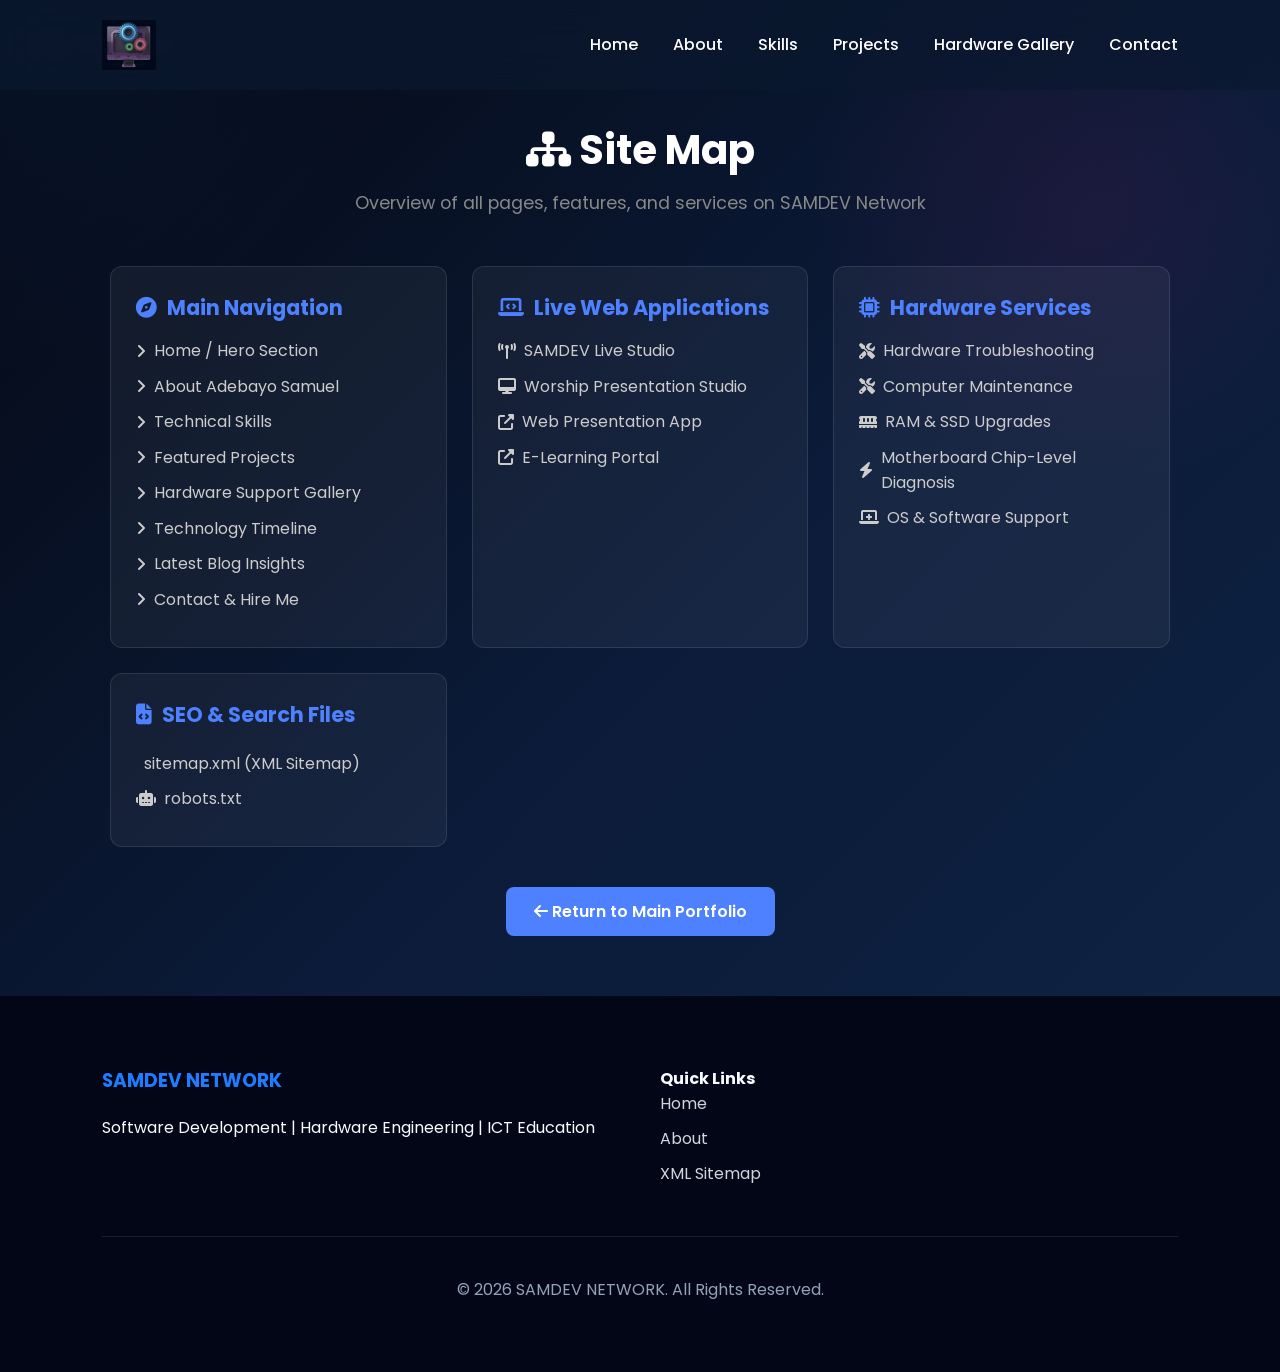
==== commit 35a12dff: "Add files via upload" ====
--- a/sitemap.html
+++ b/sitemap.html
@@ -129,6 +129,7 @@
             <div class="sitemap-card">
                 <h3><i class="fas fa-laptop-code"></i> Live Web Applications</h3>
                 <ul>
+                    <li><a href="https://live-studio.onrender.com" target="_blank"><i class="fas fa-broadcast-tower"></i> SAMDEV Live Studio</a></li>
                     <li><a href="worship/easyworship.html"><i class="fas fa-desktop"></i> Worship Presentation Studio</a></li>
                     <li><a href="https://samdev969.github.io/Presentation-App/" target="_blank"><i class="fas fa-external-link-alt"></i> Web Presentation App</a></li>
                     <li><a href="https://my-portal-ityg.onrender.com" target="_blank"><i class="fas fa-external-link-alt"></i> E-Learning Portal</a></li>
